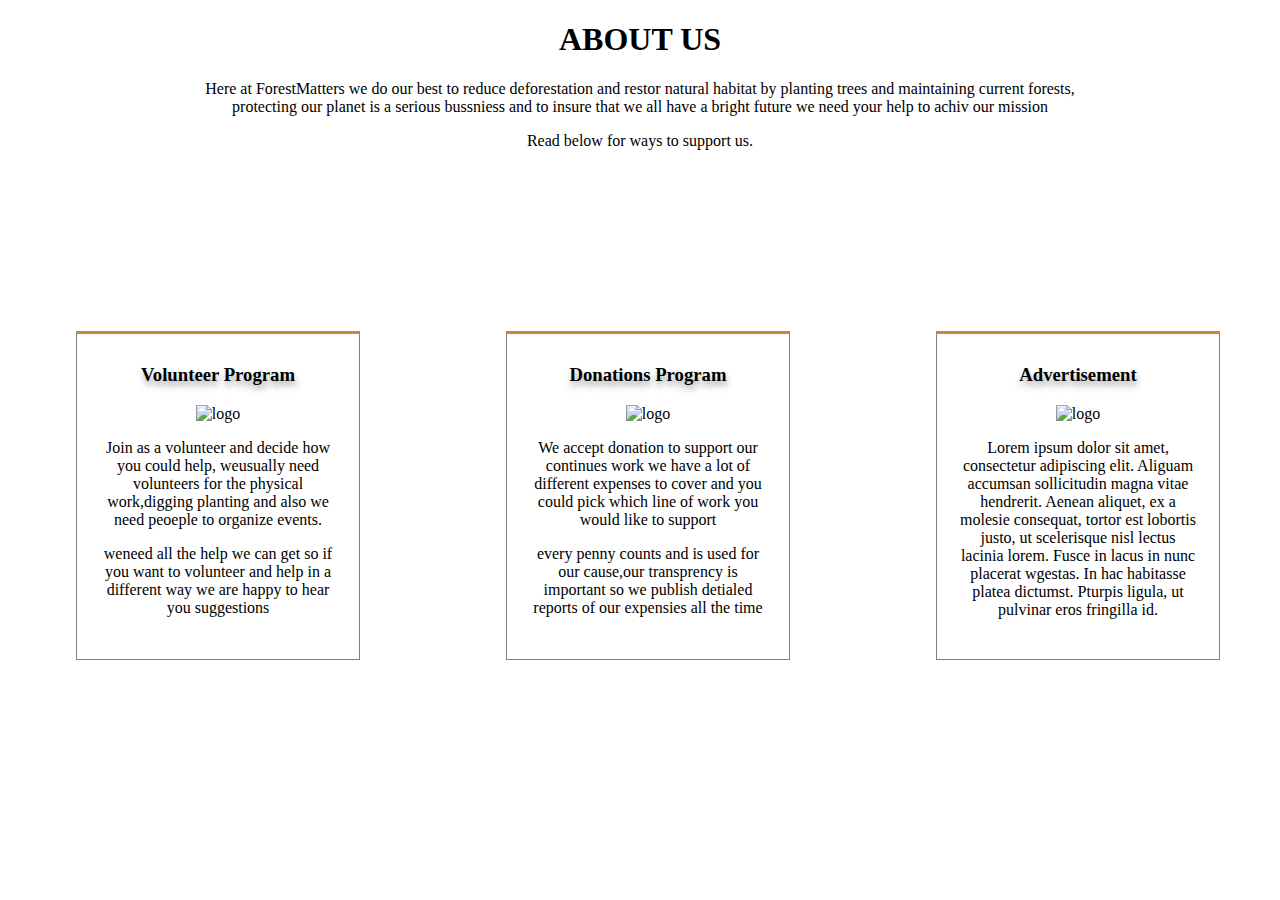
==== secondTask/index.html @ c444148d "start a second task" ====
<!DOCTYPE html>
<html lang="en">
<head>
    <meta charset="UTF-8">
    <meta http-equiv="X-UA-Compatible" content="IE=edge">
    <meta name="viewport" content="width=device-width, initial-scale=1.0">
    <link rel="stylesheet" href="./style.css">
    <title>second task cssII</title>
</head>
<body>
    <header> 
        <h1>ABOUT US</h1>
        <p>Here at ForestMatters we do our best to reduce deforestation and restor natural habitat by planting trees and maintaining current forests, protecting our planet is a serious bussniess and to insure that we all have a bright future we need your help to achiv our mission</p>
        <p>Read below for ways to support us.</p>
    </header>
    <main>
        
        <div class="box1">
            <div class="content">
                <h3>Volunteer Program</h3>
                <img src="" alt="logo">
                <p>Join as a volunteer and decide how you could help,
                    weusually need volunteers for the physical work,digging planting and also we need peoeple to organize events.</p>
                <p>weneed all the help we can get so if you want to volunteer and help in a different way we are happy to hear you suggestions</p>
            </div>
        </div>
        <div class="box2">
            <div class="content">
                <h3>Donations Program</h3>
                <img src="" alt="logo">
                <p>We accept donation to support our continues work we have a lot of different expenses to cover and you could pick which line of work you would like to support</p>
                <p>every penny counts and is used for our cause,our transprency is important so we publish detialed reports of our expensies all the time</p>
            </div>
        </div>
        <div class="box3">
            <div class="content">
                <h3>Advertisement</h3>
                <img src="" alt="logo">
                <p>Lorem ipsum dolor sit amet, consectetur adipiscing elit. Aliguam accumsan sollicitudin magna vitae hendrerit. Aenean aliquet, ex a molesie consequat, tortor est lobortis justo, ut scelerisque nisl lectus lacinia lorem. Fusce in lacus in nunc placerat wgestas. In hac habitasse platea dictumst. Pturpis ligula, ut pulvinar eros fringilla id.</p>
            </div>
        </div>
         
    </main>

    
</body>
</html>
---- secondTask/style.css ----
header{
    width: 70vw;
    height: 30vh;
    margin: auto;
    text-align: center;
}
main{
    width:100vw;
    
    position: relative;
    display: flex;
    justify-content:space-around;
    grid-column-gap: 10px;
    margin-top: 40px;
    margin-bottom: 40px;
  
    
}
.content{
    margin:30px 20px 40px 20px;
    text-align: center;
    
}

.box1,.box2,.box3{
    width:22vw;
    position: relative;
    
    border: grey 1px solid;
    border-top: peru 3px solid;
}
h3{
    text-shadow: 1px 5px 6px rgba(85,85,85,0.52);
    font-weight: 30px;
}
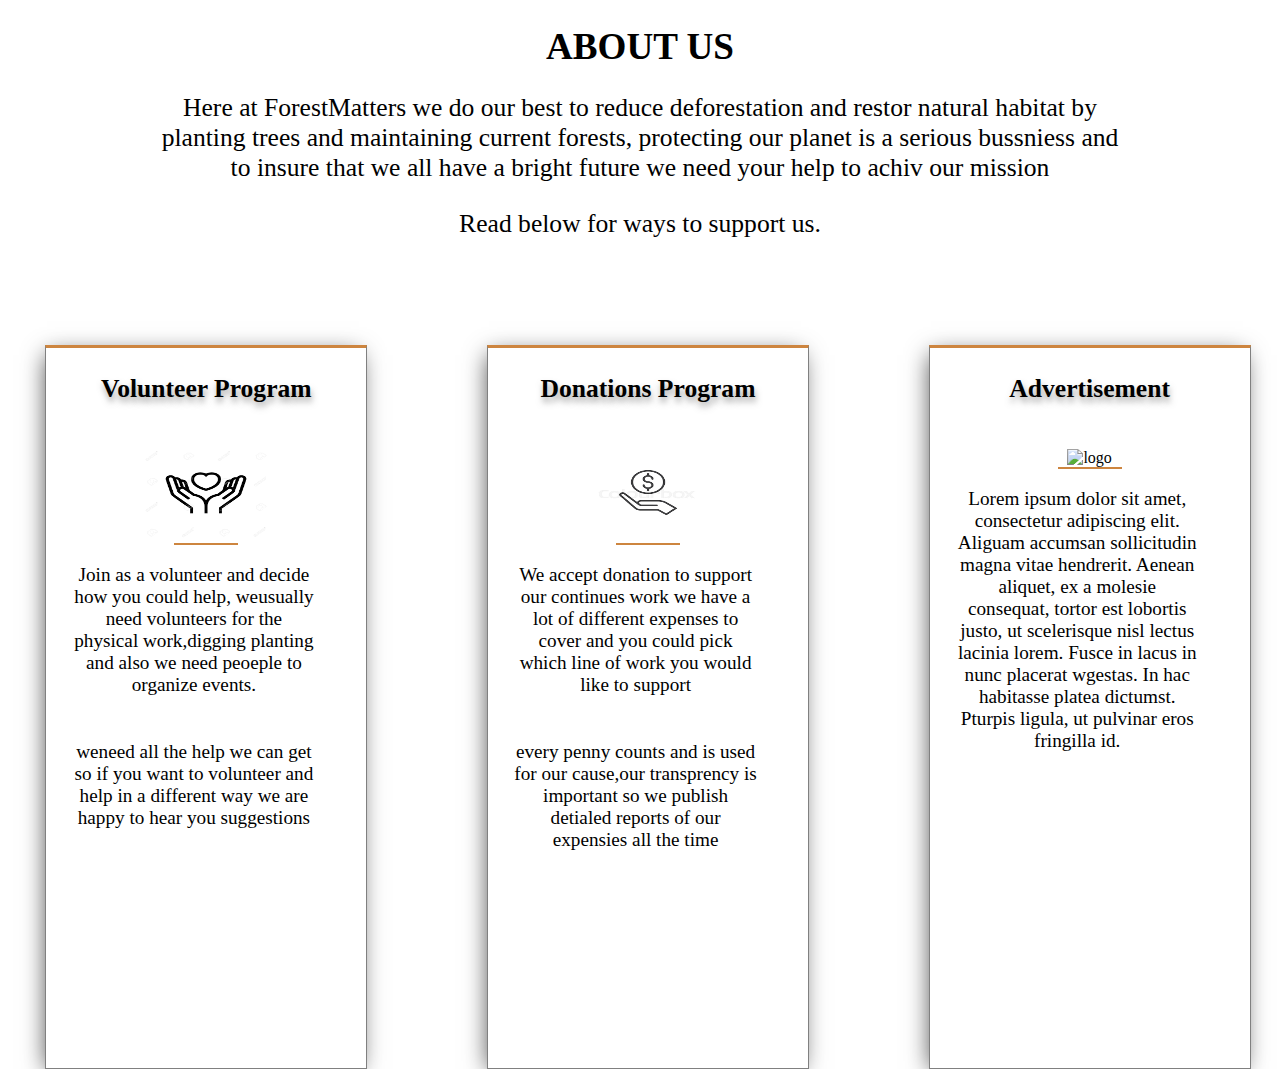
==== commit d0236393: "edit" ====
--- a/secondTask/index.html
+++ b/secondTask/index.html
@@ -10,33 +10,36 @@
 <body>
     <header> 
         <h1>ABOUT US</h1>
-        <p>Here at ForestMatters we do our best to reduce deforestation and restor natural habitat by planting trees and maintaining current forests, protecting our planet is a serious bussniess and to insure that we all have a bright future we need your help to achiv our mission</p>
-        <p>Read below for ways to support us.</p>
+        <p class="head">Here at ForestMatters we do our best to reduce deforestation and restor natural habitat by planting trees and maintaining current forests, protecting our planet is a serious bussniess and to insure that we all have a bright future we need your help to achiv our mission</p>
+        <p class="head">Read below for ways to support us.</p>
     </header>
     <main>
         
         <div class="box1">
             <div class="content">
                 <h3>Volunteer Program</h3>
-                <img src="" alt="logo">
-                <p>Join as a volunteer and decide how you could help,
+                <img src="[data-uri]" alt="logo">
+                <div class="line"></div>
+                <p class="main">Join as a volunteer and decide how you could help,
                     weusually need volunteers for the physical work,digging planting and also we need peoeple to organize events.</p>
-                <p>weneed all the help we can get so if you want to volunteer and help in a different way we are happy to hear you suggestions</p>
+                <p class="main">weneed all the help we can get so if you want to volunteer and help in a different way we are happy to hear you suggestions</p>
             </div>
         </div>
         <div class="box2">
             <div class="content">
                 <h3>Donations Program</h3>
-                <img src="" alt="logo">
-                <p>We accept donation to support our continues work we have a lot of different expenses to cover and you could pick which line of work you would like to support</p>
-                <p>every penny counts and is used for our cause,our transprency is important so we publish detialed reports of our expensies all the time</p>
+                <img src="[data-uri]" alt="logo">
+                <div class="line"></div>
+                <p class="main">We accept donation to support our continues work we have a lot of different expenses to cover and you could pick which line of work you would like to support</p>
+                <p class="main">every penny counts and is used for our cause,our transprency is important so we publish detialed reports of our expensies all the time</p>
             </div>
         </div>
         <div class="box3">
             <div class="content">
                 <h3>Advertisement</h3>
-                <img src="" alt="logo">
-                <p>Lorem ipsum dolor sit amet, consectetur adipiscing elit. Aliguam accumsan sollicitudin magna vitae hendrerit. Aenean aliquet, ex a molesie consequat, tortor est lobortis justo, ut scelerisque nisl lectus lacinia lorem. Fusce in lacus in nunc placerat wgestas. In hac habitasse platea dictumst. Pturpis ligula, ut pulvinar eros fringilla id.</p>
+                <img src="https://encrypted-tbn0.gstatic.com/images?q=tbn:ANd9GcTL6zjrNqPj4uoR-x7kTSWRTSLecNmRQKlUl-oMFurFFVFJE9ZexhL0GHDFGB08tIju6yo&usqp=CAU" alt="logo">
+                <div class="line"></div>
+                <p class="main">Lorem ipsum dolor sit amet, consectetur adipiscing elit. Aliguam accumsan sollicitudin magna vitae hendrerit. Aenean aliquet, ex a molesie consequat, tortor est lobortis justo, ut scelerisque nisl lectus lacinia lorem. Fusce in lacus in nunc placerat wgestas. In hac habitasse platea dictumst. Pturpis ligula, ut pulvinar eros fringilla id.</p>
             </div>
         </div>
          
--- a/secondTask/style.css
+++ b/secondTask/style.css
@@ -1,35 +1,77 @@
+
 header{
-    width: 70vw;
+    width: 75vw;
     height: 30vh;
-    margin: auto;
     text-align: center;
+    margin: 2vh auto;
+
+
+}
+h1{
+    font-size: 2.9vw;
+    font-family:Cambria, Cochin, Georgia, Times, 'Times New Roman', serif;
+    width: 75vw;
+}
+.head{
+    font-size: 2vw;
+    font-weight: 400;
+   
+
+
 }
 main{
     width:100vw;
-    
-    position: relative;
+    height: 50vh;
     display: flex;
     justify-content:space-around;
-    grid-column-gap: 10px;
-    margin-top: 40px;
-    margin-bottom: 40px;
-  
+    grid-column-gap: 5vh;
+    margin-top: 50px;
+    margin-bottom: 50px;
+}
+.box1,.box2,.box3{
+    width: 25vw;
+    height: 80vh;
+    position: relative;
+    margin-bottom: 50px;
     
+    border: grey 1px solid;
+    border-top: peru 3px solid;
+    
+    box-shadow: -3px 5px 23px -5px rgba(0,0,0,0.75);
+    -webkit-box-shadow: -3px 5px 23px -5px rgba(0,0,0,0.75);
+    -moz-box-shadow: -3px 5px 23px -5px rgba(0,0,0,0.75);
 }
 .content{
-    margin:30px 20px 40px 20px;
+    margin: 26px 26px;
     text-align: center;
+    
     
 }
 
-.box1,.box2,.box3{
-    width:22vw;
-    position: relative;
-    
-    border: grey 1px solid;
-    border-top: peru 3px solid;
-}
 h3{
     text-shadow: 1px 5px 6px rgba(85,85,85,0.52);
-    font-weight: 30px;
+    font-size: 2vw;
+
 }
+h3 ,.line , .main{
+    margin-bottom: 5vh;
+}
+.main{
+    font-size: 1.5vw;
+    font-weight: 400;
+    width: 19vw;
+    
+
+}
+img{
+    width: 10vw;
+    height:10vh;
+    margin-bottom: 0px;
+}
+.line{
+    border-top:peru 2px solid ;
+    width: 5vw;
+    margin: auto;
+    margin-top: 0px;
+}
+
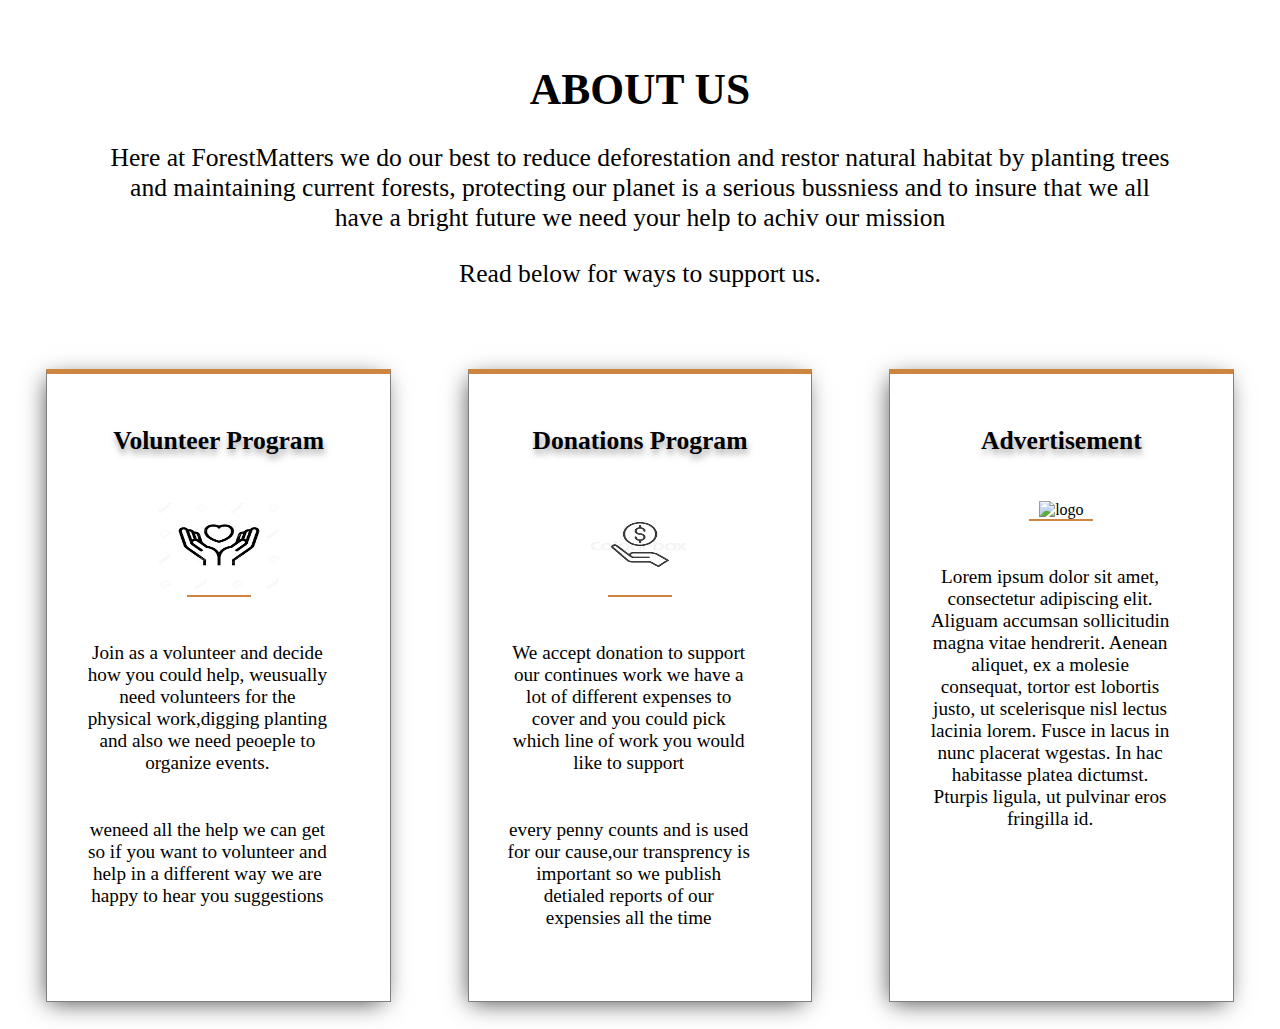
==== commit 88991a79: "edit" ====
--- a/secondTask/index.html
+++ b/secondTask/index.html
@@ -15,32 +15,32 @@
     </header>
     <main>
         
-        <div class="box1">
-            <div class="content">
+        <div class="box">
+           
                 <h3>Volunteer Program</h3>
                 <img src="[data-uri]" alt="logo">
                 <div class="line"></div>
                 <p class="main">Join as a volunteer and decide how you could help,
                     weusually need volunteers for the physical work,digging planting and also we need peoeple to organize events.</p>
                 <p class="main">weneed all the help we can get so if you want to volunteer and help in a different way we are happy to hear you suggestions</p>
-            </div>
+            
         </div>
-        <div class="box2">
-            <div class="content">
+        <div class="box">
+            
                 <h3>Donations Program</h3>
                 <img src="[data-uri]" alt="logo">
                 <div class="line"></div>
                 <p class="main">We accept donation to support our continues work we have a lot of different expenses to cover and you could pick which line of work you would like to support</p>
                 <p class="main">every penny counts and is used for our cause,our transprency is important so we publish detialed reports of our expensies all the time</p>
-            </div>
+            
         </div>
-        <div class="box3">
-            <div class="content">
+        <div class="box">
+            
                 <h3>Advertisement</h3>
                 <img src="https://encrypted-tbn0.gstatic.com/images?q=tbn:ANd9GcTL6zjrNqPj4uoR-x7kTSWRTSLecNmRQKlUl-oMFurFFVFJE9ZexhL0GHDFGB08tIju6yo&usqp=CAU" alt="logo">
                 <div class="line"></div>
                 <p class="main">Lorem ipsum dolor sit amet, consectetur adipiscing elit. Aliguam accumsan sollicitudin magna vitae hendrerit. Aenean aliquet, ex a molesie consequat, tortor est lobortis justo, ut scelerisque nisl lectus lacinia lorem. Fusce in lacus in nunc placerat wgestas. In hac habitasse platea dictumst. Pturpis ligula, ut pulvinar eros fringilla id.</p>
-            </div>
+            
         </div>
          
     </main>
--- a/secondTask/style.css
+++ b/secondTask/style.css
@@ -1,57 +1,57 @@
 
+body{
+    text-align: center;
+}
 header{
-    width: 75vw;
-    height: 30vh;
-    text-align: center;
-    margin: 2vh auto;
-
-
+    padding: 3vh 8vw;   
 }
 h1{
-    font-size: 2.9vw;
-    font-family:Cambria, Cochin, Georgia, Times, 'Times New Roman', serif;
-    width: 75vw;
+    position: relative;
+    font-size: 3.4vw;
 }
 .head{
+    position: relative;
     font-size: 2vw;
-    font-weight: 400;
-   
-
-
 }
 main{
-    width:100vw;
-    height: 50vh;
     display: flex;
-    justify-content:space-around;
-    grid-column-gap: 5vh;
-    margin-top: 50px;
-    margin-bottom: 50px;
+    justify-content: space-around;
+    grid-column-gap: 6vw;
+    margin: 3vh 3vw;
 }
-.box1,.box2,.box3{
-    width: 25vw;
-    height: 80vh;
+.box{
     position: relative;
-    margin-bottom: 50px;
-    
-    border: grey 1px solid;
-    border-top: peru 3px solid;
-    
+    display: inline;
+    flex: 15vw;
+    border: 1px grey solid;
+    border-top:peru 5px solid;
+    padding: 3vh 3vw;
     box-shadow: -3px 5px 23px -5px rgba(0,0,0,0.75);
     -webkit-box-shadow: -3px 5px 23px -5px rgba(0,0,0,0.75);
     -moz-box-shadow: -3px 5px 23px -5px rgba(0,0,0,0.75);
-}
-.content{
-    margin: 26px 26px;
-    text-align: center;
+
+    
     
     
 }
-
 h3{
+   
     text-shadow: 1px 5px 6px rgba(85,85,85,0.52);
     font-size: 2vw;
+    
 
+}
+img{
+    width: 10vw;
+    height:10vh;
+    margin-bottom: 0px;
+
+}
+.line{
+    border-top:peru 2px solid ;
+    width: 5vw;
+    margin: auto;
+    margin-top: 0px;
 }
 h3 ,.line , .main{
     margin-bottom: 5vh;
@@ -61,17 +61,5 @@
     font-weight: 400;
     width: 19vw;
     
-
-}
-img{
-    width: 10vw;
-    height:10vh;
-    margin-bottom: 0px;
-}
-.line{
-    border-top:peru 2px solid ;
-    width: 5vw;
-    margin: auto;
-    margin-top: 0px;
 }
 
